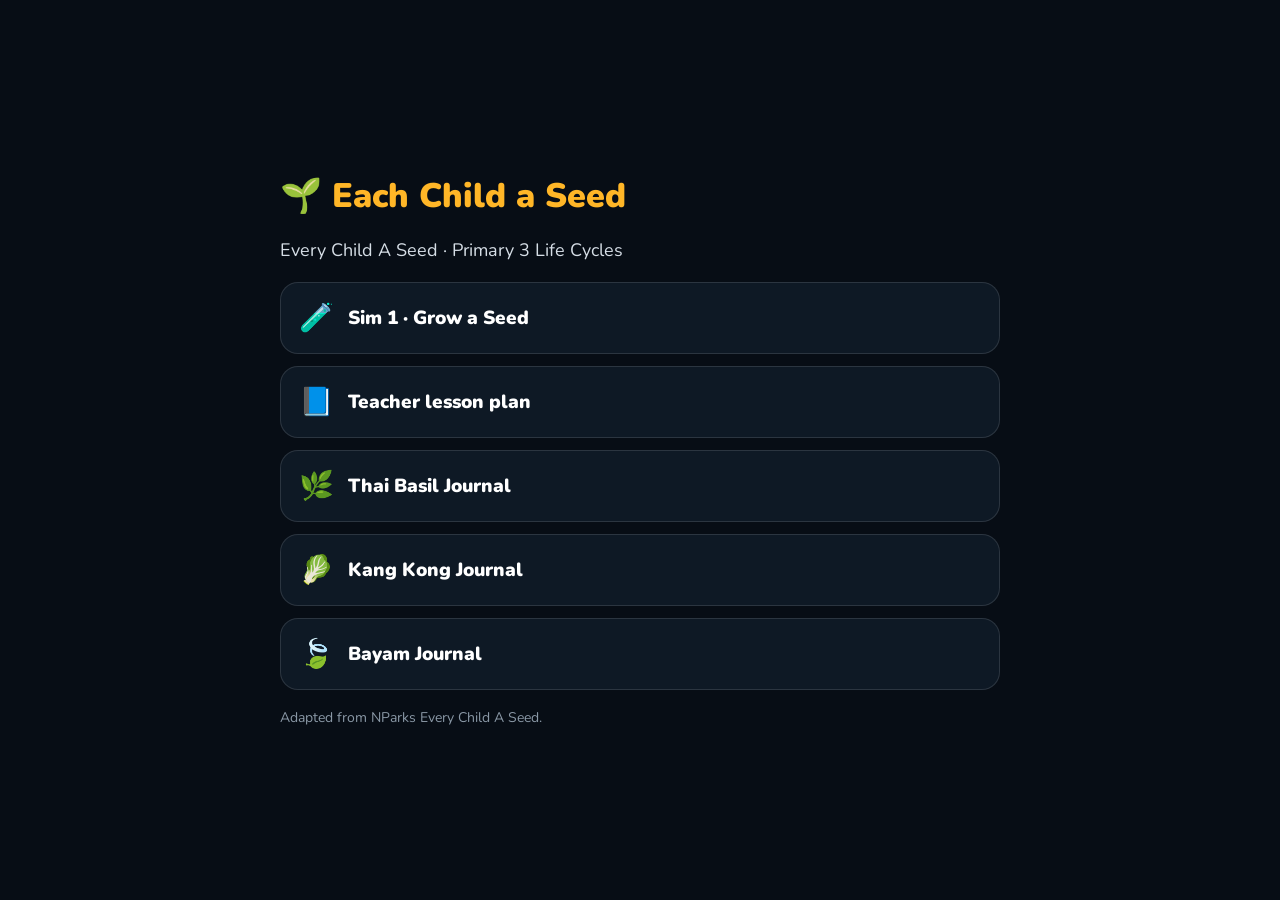
==== index.html @ 025efb12 "Each Child a Seed: ECAS P3 lesson package Co-Authored-By: Claude Opus 5.5 <noreply@anthropic.com> Cl" ====
<!DOCTYPE html>
<html lang="en">
<head>
<meta charset="utf-8">
<meta name="viewport" content="width=device-width, initial-scale=1">
<title>Each Child a Seed</title>
<link rel="stylesheet" href="https://fonts.googleapis.com/css2?family=Nunito:wght@400;700;900&display=swap">
<style>
  body{margin:0;min-height:100vh;display:flex;align-items:center;justify-content:center;background:#070d15;color:#fff;font-family:Nunito,system-ui,sans-serif}
  a{color:#66ccff}a:hover{color:#4a90e2}
  main{width:min(92vw,720px);display:flex;flex-direction:column;gap:18px;padding:28px}
  h1{margin:0;font-size:34px;font-weight:900;color:#ffb627}
  p{margin:0;color:#d6dee6;font-size:18px;line-height:1.5}
  nav{display:grid;gap:12px}
  nav a{display:flex;align-items:center;gap:14px;padding:16px 18px;border-radius:18px;background:#0e1925;border:1px solid rgba(255,255,255,.12);color:#fff;text-decoration:none;font-size:19px;font-weight:900}
  nav a:hover{border-color:#ffb627;color:#ffb627}
  nav a span{font-size:28px}
  small{color:#8a98a6;font-size:14px}
</style>
</head>
<body>
<main>
  <h1>🌱 Each Child a Seed</h1>
  <p>Every Child A Seed · Primary 3 Life Cycles</p>
  <nav>
    <a href="ECAS%20Sim%201%20Grow%20a%20Seed.dc.html"><span>🧪</span>Sim 1 · Grow a Seed</a>
    <a href="ECAS%20Lesson%20Plan.dc.html"><span>📘</span>Teacher lesson plan</a>
    <a href="ECAS%20Plant%20Journal.dc.html?plant=basil"><span>🌿</span>Thai Basil Journal</a>
    <a href="ECAS%20Plant%20Journal.dc.html?plant=kangkong"><span>🥬</span>Kang Kong Journal</a>
    <a href="ECAS%20Plant%20Journal.dc.html?plant=bayam"><span>🍃</span>Bayam Journal</a>
  </nav>
  <small>Adapted from NParks Every Child A Seed.</small>
</main>
</body>
</html>
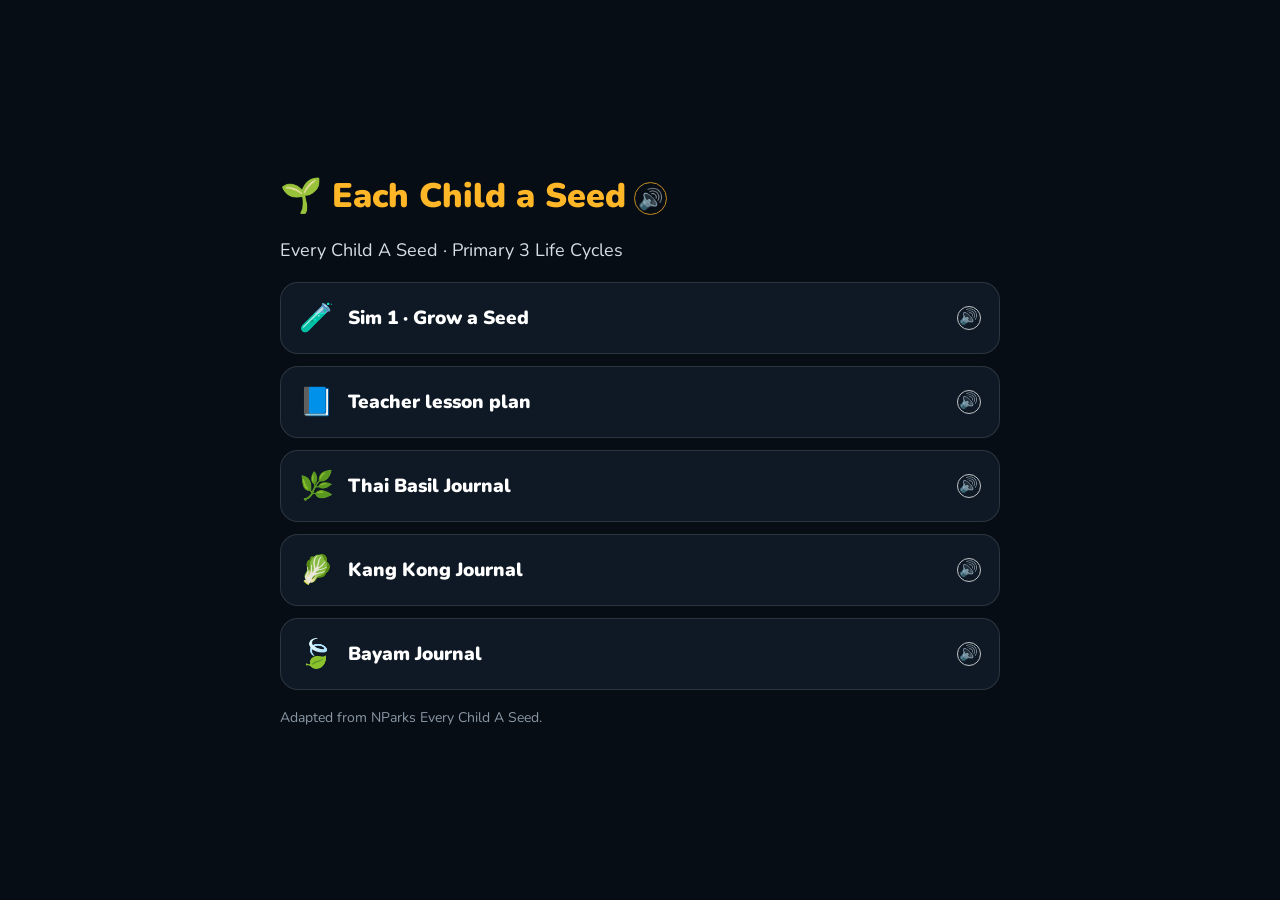
==== commit 68828a47: "Add Heart voice: speaker buttons read page titles and headings aloud heart.js adds a 🔊 button beside" ====
--- a/index.html
+++ b/index.html
@@ -17,6 +17,7 @@
   nav a span{font-size:28px}
   small{color:#8a98a6;font-size:14px}
 </style>
+<script src="./heart.js"></script>
 </head>
 <body>
 <main>
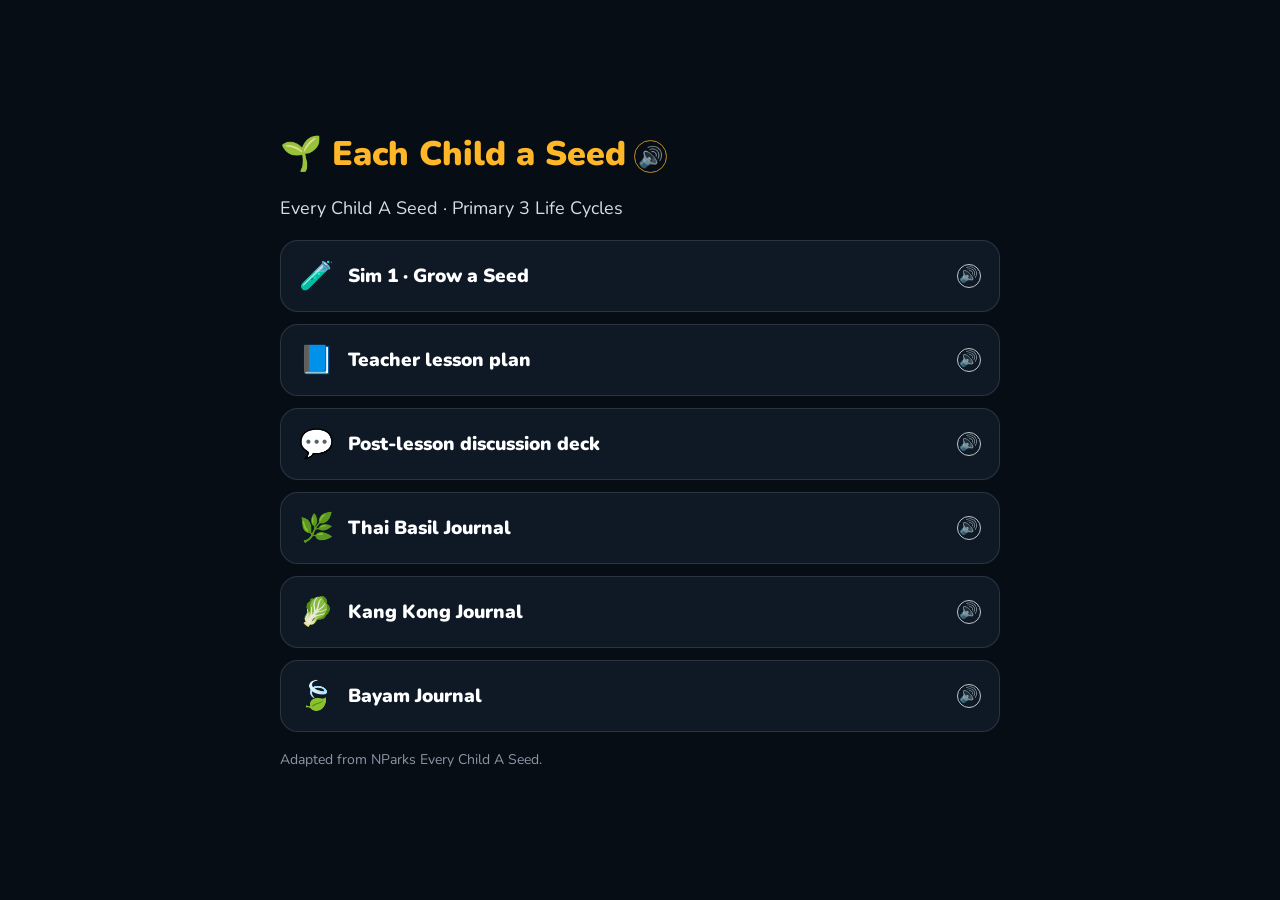
==== commit 42ce5841: "Add the post-lesson discussion deck builder (/discuss) Teachers pick questions from a bank in five a" ====
--- a/index.html
+++ b/index.html
@@ -26,6 +26,7 @@
   <nav>
     <a href="ECAS%20Sim%201%20Grow%20a%20Seed.dc.html"><span>🧪</span>Sim 1 · Grow a Seed</a>
     <a href="ECAS%20Lesson%20Plan.dc.html"><span>📘</span>Teacher lesson plan</a>
+    <a href="discussion.html"><span>💬</span>Post-lesson discussion deck</a>
     <a href="ECAS%20Plant%20Journal.dc.html?plant=basil"><span>🌿</span>Thai Basil Journal</a>
     <a href="ECAS%20Plant%20Journal.dc.html?plant=kangkong"><span>🥬</span>Kang Kong Journal</a>
     <a href="ECAS%20Plant%20Journal.dc.html?plant=bayam"><span>🍃</span>Bayam Journal</a>
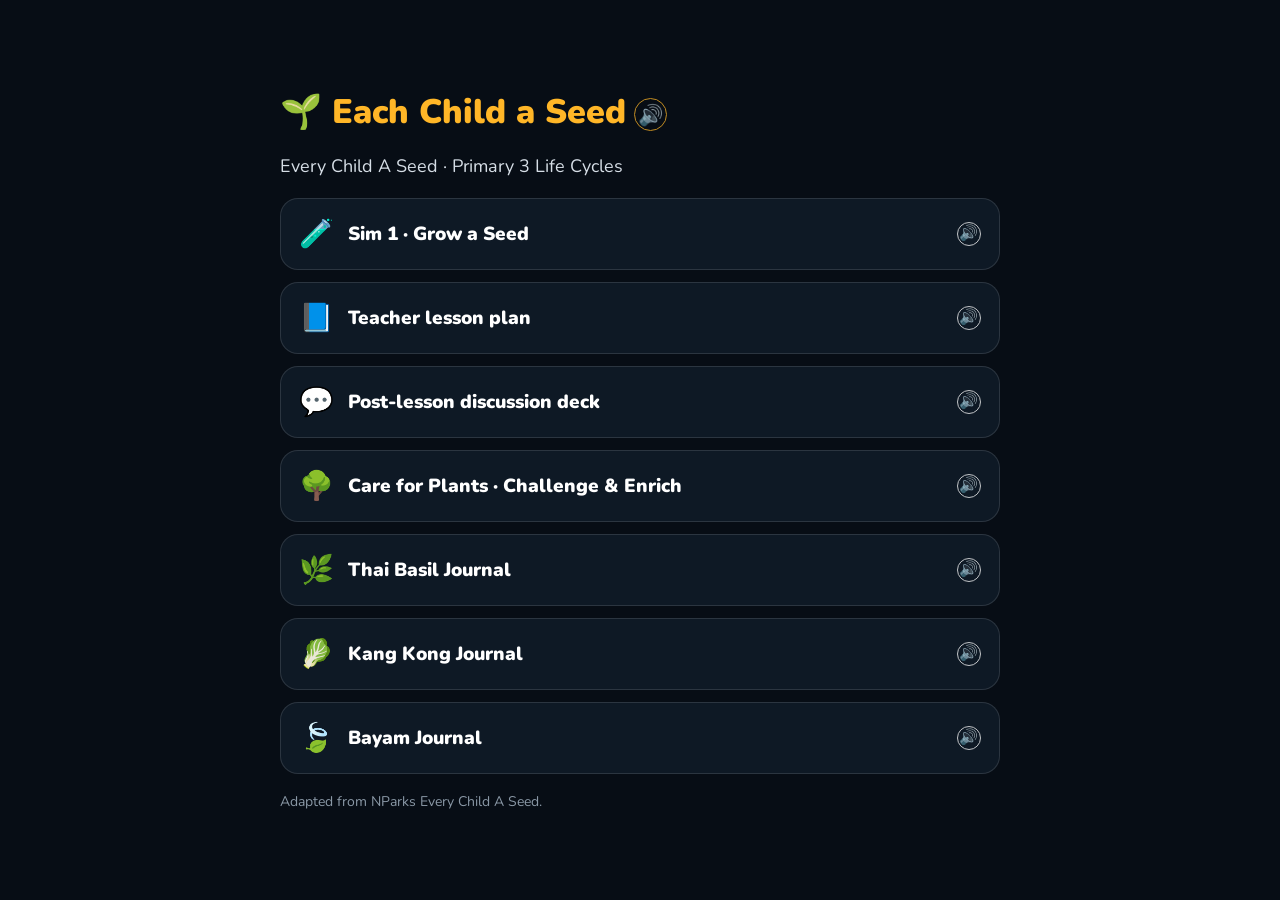
==== commit 101e56cf: "Care for Plants: Challenge & Enrich teacher page A new teacher page (/challenge) for the theme Care " ====
--- a/index.html
+++ b/index.html
@@ -27,6 +27,7 @@
     <a href="ECAS%20Sim%201%20Grow%20a%20Seed.dc.html"><span>🧪</span>Sim 1 · Grow a Seed</a>
     <a href="ECAS%20Lesson%20Plan.dc.html"><span>📘</span>Teacher lesson plan</a>
     <a href="discussion.html"><span>💬</span>Post-lesson discussion deck</a>
+    <a href="challenge.html"><span>🌳</span>Care for Plants · Challenge &amp; Enrich</a>
     <a href="ECAS%20Plant%20Journal.dc.html?plant=basil"><span>🌿</span>Thai Basil Journal</a>
     <a href="ECAS%20Plant%20Journal.dc.html?plant=kangkong"><span>🥬</span>Kang Kong Journal</a>
     <a href="ECAS%20Plant%20Journal.dc.html?plant=bayam"><span>🍃</span>Bayam Journal</a>
